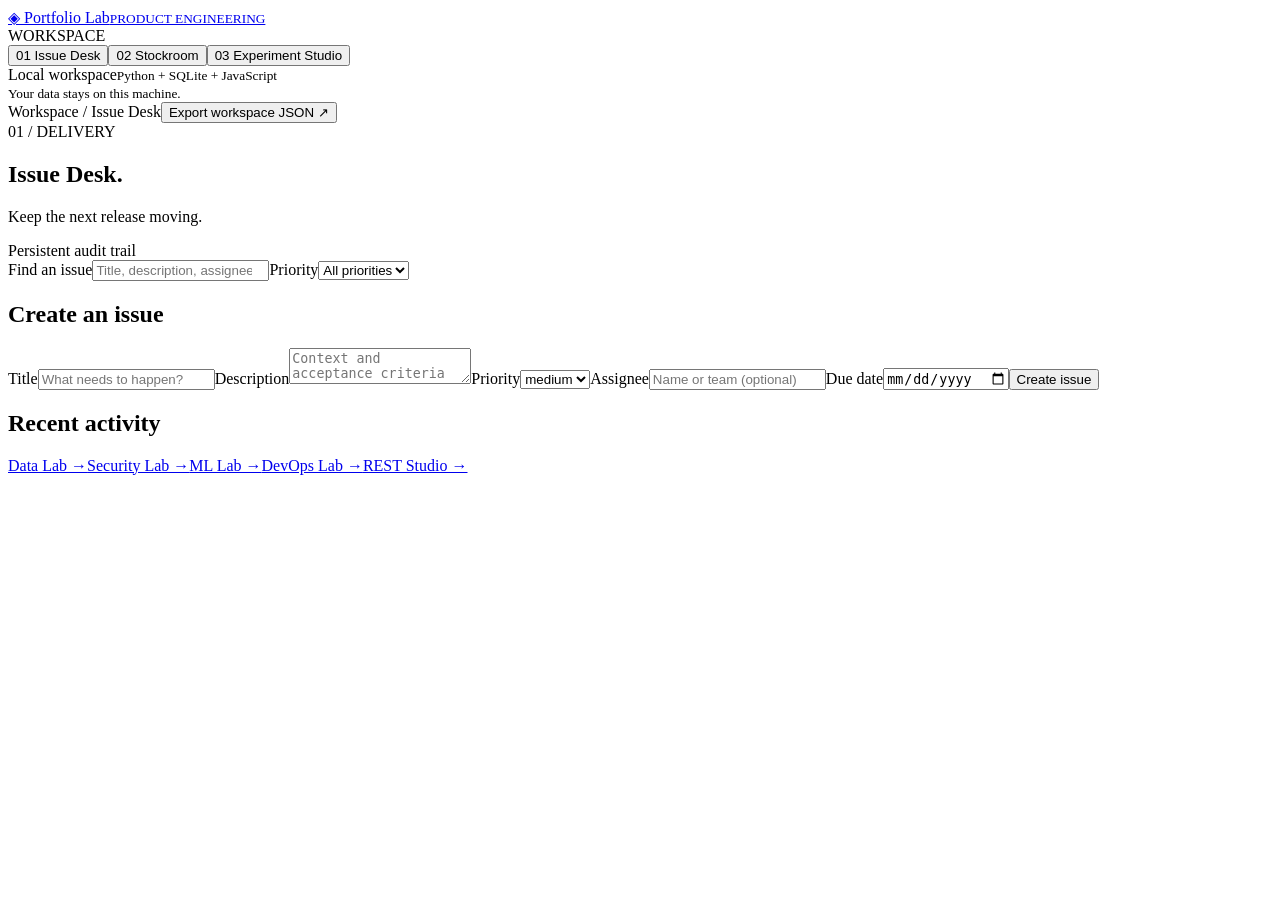
==== portfolio/static/index.html @ 2fe7ec46 "Compare experiment differences with reference-verified intervals and tests" ====
<!doctype html>
<html lang="en">
<head><meta charset="utf-8"><meta name="viewport" content="width=device-width,initial-scale=1"><title>Portfolio Lab · Product workspace</title><link rel="stylesheet" href="/style.css"><link rel="stylesheet" href="/identities.css"><link rel="stylesheet" href="/observatory.css"><script src="/observatory.js" defer></script><script src="/identities.js" defer></script><script src="/capabilities.js" defer></script><script src="/app.js" defer></script></head>
<body>
<aside><a class="brand" href="/">◈ <span>Portfolio Lab<small>PRODUCT ENGINEERING</small></span></a><div class="nav-label">WORKSPACE</div><nav aria-label="Applications"><button data-page="tickets" class="selected">01 <span>Issue Desk</span></button><button data-page="inventory">02 <span>Stockroom</span></button><button data-page="experiments">03 <span>Experiment Studio</span></button></nav><div class="aside-bottom"><span class="dot"></span> Local workspace<small>Python + SQLite + JavaScript<br>Your data stays on this machine.</small></div></aside>
<main><header><span id="breadcrumb">Workspace / Issue Desk</span><button id="export" class="subtle">Export workspace JSON ↗</button></header><div id="notice" role="status" aria-live="polite"></div>
<section id="tickets" class="page"><div class="heading"><div><div class="eyebrow">01 / DELIVERY</div><h1>Issue Desk<span>.</span></h1><p>Keep the next release moving.</p></div><span class="pill">Persistent audit trail</span></div><div id="ticket-stats" class="stats"></div><div class="toolbar"><label>Find an issue<input id="search" type="search" maxlength="200" placeholder="Title, description, assignee, or #ID"></label><label>Priority<select id="priority-filter"><option value="">All priorities</option><option>high</option><option>medium</option><option>low</option></select></label></div><div class="filter-feedback"><span id="filter-summary" role="status"></span><button id="reset-filters" class="subtle" hidden>Clear filters</button></div><div id="board" class="board"></div><div class="two-col"><form id="ticket-form" class="panel"><h2>Create an issue</h2><label>Title<input name="title" required maxlength="200" placeholder="What needs to happen?"></label><label>Description<textarea name="description" required maxlength="4000" placeholder="Context and acceptance criteria"></textarea></label><label>Priority<select name="priority"><option>medium</option><option>high</option><option>low</option></select></label><label>Assignee<input name="assignee" maxlength="120" placeholder="Name or team (optional)"></label><label>Due date<input name="due_date" type="date"></label><button class="primary">Create issue</button></form><div class="panel"><h2>Recent activity</h2><div id="activity"></div></div></div></section>
<section id="inventory" class="page" hidden><div class="heading"><div><div class="eyebrow">02 / OPERATIONS</div><h1>Stockroom<span>.</span></h1><p>Every unit accounted for. Every movement traceable.</p></div><span class="pill">Atomic stock updates</span></div><div id="inventory-stats" class="stats"></div><div class="panel table-wrap"><h2>Inventory overview</h2><table><thead><tr><th>Product / SKU</th><th>On hand</th><th>Reorder at</th><th>Status</th></tr></thead><tbody id="products"></tbody></table></div><div class="two-col"><form id="product-form" class="panel"><h2>Add a product</h2><label>Product name<input name="name" required maxlength="200"></label><label>Unique SKU<input name="sku" required maxlength="40"></label><label>Reorder point<input name="reorder_point" type="number" min="0" max="1000000000" value="5" required></label><button class="primary">Add product</button></form><form id="movement-form" class="panel"><h2>Record a movement</h2><label>Product<select id="product-select" name="product_id" required></select></label><label>Quantity change<input name="delta" type="number" min="-1000000" max="1000000" required placeholder="10 to receive, -3 to withdraw"></label><label>Reason<input name="note" required maxlength="500" placeholder="Purchase order or shipment reference"></label><button class="primary">Record movement</button></form></div><div class="panel"><div class="section-head"><h2>Movement ledger <small>Latest 100</small></h2><a href="/api/movements.csv" download="stock-movements.csv">Export full ledger CSV</a></div><div id="movements"></div></div></section>
<section id="experiments" class="page" hidden><div class="heading"><div><div class="eyebrow">03 / INSIGHTS</div><h1>Experiment Studio<span>.</span></h1><p>Turn conversion counts into understandable results.</p></div><span class="pill">95% Wilson intervals</span></div><div class="two-col experiment-layout"><form id="experiment-form" class="panel"><h2>Analyze an experiment</h2><label>Experiment name<input name="name" required maxlength="200" placeholder="Checkout button copy"></label><div class="two-col"><label>A visitors<input name="a_visitors" type="number" min="1" max="1000000000" required></label><label>A conversions<input name="a_conversions" type="number" min="0" max="1000000000" required></label><label>B visitors<input name="b_visitors" type="number" min="1" max="1000000000" required></label><label>B conversions<input name="b_conversions" type="number" min="0" max="1000000000" required></label></div><button class="primary">Save analysis</button><p class="help">Compare rates and the difference between them. Assumes independent groups and a fixed stopping point; repeated testing is not corrected.</p></form><div id="experiment-results"></div></div></section>
<footer><a href="/data">Data Lab →</a><a href="/security">Security Lab →</a><a href="/ml">ML Lab →</a><a href="/devops">DevOps Lab →</a><a href="/rest">REST Studio →</a></footer></main>
</body></html>
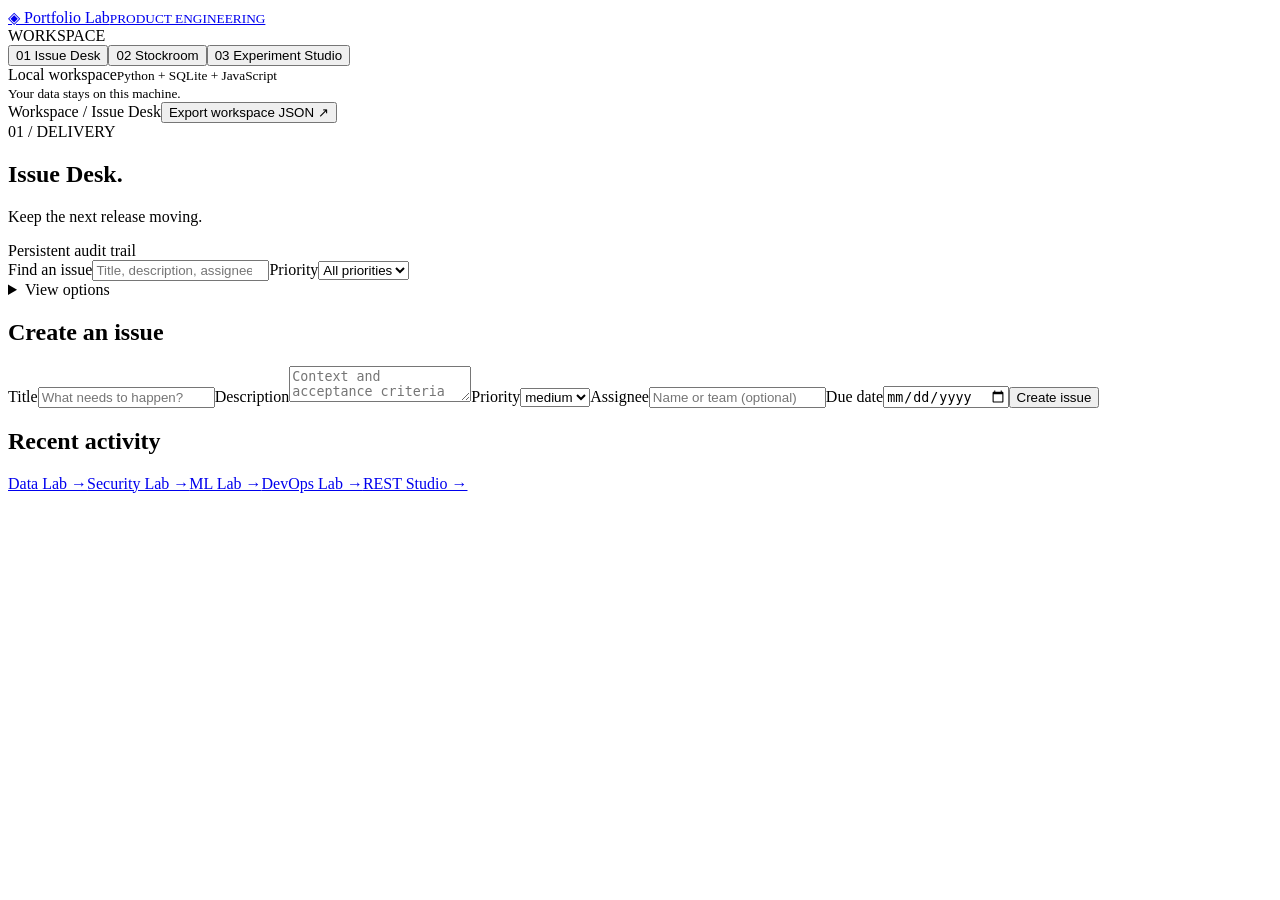
==== commit 0bfaef94: "Add persistent due-date filters and urgency ordering to Issue Desk" ====
--- a/portfolio/static/index.html
+++ b/portfolio/static/index.html
@@ -4,7 +4,7 @@
 <body>
 <aside><a class="brand" href="/">◈ <span>Portfolio Lab<small>PRODUCT ENGINEERING</small></span></a><div class="nav-label">WORKSPACE</div><nav aria-label="Applications"><button data-page="tickets" class="selected">01 <span>Issue Desk</span></button><button data-page="inventory">02 <span>Stockroom</span></button><button data-page="experiments">03 <span>Experiment Studio</span></button></nav><div class="aside-bottom"><span class="dot"></span> Local workspace<small>Python + SQLite + JavaScript<br>Your data stays on this machine.</small></div></aside>
 <main><header><span id="breadcrumb">Workspace / Issue Desk</span><button id="export" class="subtle">Export workspace JSON ↗</button></header><div id="notice" role="status" aria-live="polite"></div>
-<section id="tickets" class="page"><div class="heading"><div><div class="eyebrow">01 / DELIVERY</div><h1>Issue Desk<span>.</span></h1><p>Keep the next release moving.</p></div><span class="pill">Persistent audit trail</span></div><div id="ticket-stats" class="stats"></div><div class="toolbar"><label>Find an issue<input id="search" type="search" maxlength="200" placeholder="Title, description, assignee, or #ID"></label><label>Priority<select id="priority-filter"><option value="">All priorities</option><option>high</option><option>medium</option><option>low</option></select></label></div><div class="filter-feedback"><span id="filter-summary" role="status"></span><button id="reset-filters" class="subtle" hidden>Clear filters</button></div><div id="board" class="board"></div><div class="two-col"><form id="ticket-form" class="panel"><h2>Create an issue</h2><label>Title<input name="title" required maxlength="200" placeholder="What needs to happen?"></label><label>Description<textarea name="description" required maxlength="4000" placeholder="Context and acceptance criteria"></textarea></label><label>Priority<select name="priority"><option>medium</option><option>high</option><option>low</option></select></label><label>Assignee<input name="assignee" maxlength="120" placeholder="Name or team (optional)"></label><label>Due date<input name="due_date" type="date"></label><button class="primary">Create issue</button></form><div class="panel"><h2>Recent activity</h2><div id="activity"></div></div></div></section>
+<section id="tickets" class="page"><div class="heading"><div><div class="eyebrow">01 / DELIVERY</div><h1>Issue Desk<span>.</span></h1><p>Keep the next release moving.</p></div><span class="pill">Persistent audit trail</span></div><div id="ticket-stats" class="stats"></div><div class="toolbar"><label>Find an issue<input id="search" type="search" maxlength="200" placeholder="Title, description, assignee, or #ID"></label><label>Priority<select id="priority-filter"><option value="">All priorities</option><option>high</option><option>medium</option><option>low</option></select></label></div><details id="issue-view-options" class="issue-view-options"><summary>View options</summary><div class="two-col"><label>Due date filter<select id="due-filter"><option value="">Any due date</option><option value="overdue">Open and overdue</option><option value="today">Open and due today</option><option value="unscheduled">Open without a due date</option></select></label><label>Order within each column<select id="issue-sort"><option value="newest">Newest first</option><option value="priority">Highest priority first</option><option value="due">Earliest due date first</option></select></label></div></details><div class="filter-feedback"><span id="filter-summary" role="status"></span><button id="reset-filters" class="subtle" hidden>Clear filters</button></div><div id="board" class="board"></div><div class="two-col"><form id="ticket-form" class="panel"><h2>Create an issue</h2><label>Title<input name="title" required maxlength="200" placeholder="What needs to happen?"></label><label>Description<textarea name="description" required maxlength="4000" placeholder="Context and acceptance criteria"></textarea></label><label>Priority<select name="priority"><option>medium</option><option>high</option><option>low</option></select></label><label>Assignee<input name="assignee" maxlength="120" placeholder="Name or team (optional)"></label><label>Due date<input name="due_date" type="date"></label><button class="primary">Create issue</button></form><div class="panel"><h2>Recent activity</h2><div id="activity"></div></div></div></section>
 <section id="inventory" class="page" hidden><div class="heading"><div><div class="eyebrow">02 / OPERATIONS</div><h1>Stockroom<span>.</span></h1><p>Every unit accounted for. Every movement traceable.</p></div><span class="pill">Atomic stock updates</span></div><div id="inventory-stats" class="stats"></div><div class="panel table-wrap"><h2>Inventory overview</h2><table><thead><tr><th>Product / SKU</th><th>On hand</th><th>Reorder at</th><th>Status</th></tr></thead><tbody id="products"></tbody></table></div><div class="two-col"><form id="product-form" class="panel"><h2>Add a product</h2><label>Product name<input name="name" required maxlength="200"></label><label>Unique SKU<input name="sku" required maxlength="40"></label><label>Reorder point<input name="reorder_point" type="number" min="0" max="1000000000" value="5" required></label><button class="primary">Add product</button></form><form id="movement-form" class="panel"><h2>Record a movement</h2><label>Product<select id="product-select" name="product_id" required></select></label><label>Quantity change<input name="delta" type="number" min="-1000000" max="1000000" required placeholder="10 to receive, -3 to withdraw"></label><label>Reason<input name="note" required maxlength="500" placeholder="Purchase order or shipment reference"></label><button class="primary">Record movement</button></form></div><div class="panel"><div class="section-head"><h2>Movement ledger <small>Latest 100</small></h2><a href="/api/movements.csv" download="stock-movements.csv">Export full ledger CSV</a></div><div id="movements"></div></div></section>
 <section id="experiments" class="page" hidden><div class="heading"><div><div class="eyebrow">03 / INSIGHTS</div><h1>Experiment Studio<span>.</span></h1><p>Turn conversion counts into understandable results.</p></div><span class="pill">95% Wilson intervals</span></div><div class="two-col experiment-layout"><form id="experiment-form" class="panel"><h2>Analyze an experiment</h2><label>Experiment name<input name="name" required maxlength="200" placeholder="Checkout button copy"></label><div class="two-col"><label>A visitors<input name="a_visitors" type="number" min="1" max="1000000000" required></label><label>A conversions<input name="a_conversions" type="number" min="0" max="1000000000" required></label><label>B visitors<input name="b_visitors" type="number" min="1" max="1000000000" required></label><label>B conversions<input name="b_conversions" type="number" min="0" max="1000000000" required></label></div><button class="primary">Save analysis</button><p class="help">Compare rates and the difference between them. Assumes independent groups and a fixed stopping point; repeated testing is not corrected.</p></form><div id="experiment-results"></div></div></section>
 <footer><a href="/data">Data Lab →</a><a href="/security">Security Lab →</a><a href="/ml">ML Lab →</a><a href="/devops">DevOps Lab →</a><a href="/rest">REST Studio →</a></footer></main>
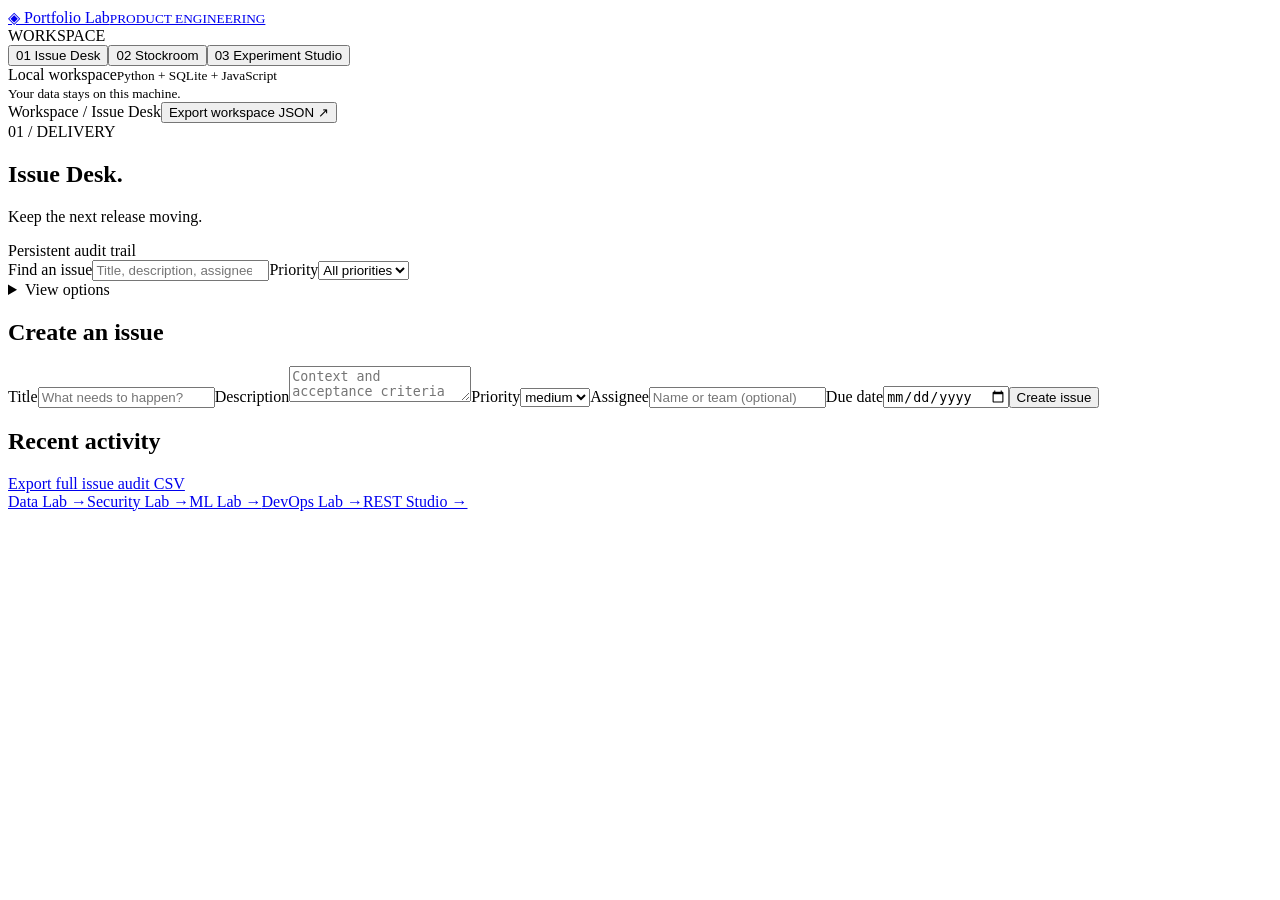
==== commit 21b60984: "Export complete issue audit history from a consistent streamed snapshot" ====
--- a/portfolio/static/index.html
+++ b/portfolio/static/index.html
@@ -1,11 +1,11 @@
 <!doctype html>
 <html lang="en">
-<head><meta charset="utf-8"><meta name="viewport" content="width=device-width,initial-scale=1"><title>Portfolio Lab · Product workspace</title><link rel="stylesheet" href="/style.css"><link rel="stylesheet" href="/identities.css"><link rel="stylesheet" href="/observatory.css"><script src="/observatory.js" defer></script><script src="/identities.js" defer></script><script src="/capabilities.js" defer></script><script src="/app.js" defer></script></head>
+<head><meta charset="utf-8"><meta name="viewport" content="width=device-width,initial-scale=1"><title>Portfolio Lab · Product workspace</title><link rel="stylesheet" href="/style.css"><link rel="stylesheet" href="/identities.css"><link rel="stylesheet" href="/observatory.css"><script src="/observatory.js" defer></script><script src="/identities.js" defer></script><script src="/capabilities.js" defer></script><script src="/rest_transport.js" defer></script><script src="/app.js" defer></script></head>
 <body>
 <aside><a class="brand" href="/">◈ <span>Portfolio Lab<small>PRODUCT ENGINEERING</small></span></a><div class="nav-label">WORKSPACE</div><nav aria-label="Applications"><button data-page="tickets" class="selected">01 <span>Issue Desk</span></button><button data-page="inventory">02 <span>Stockroom</span></button><button data-page="experiments">03 <span>Experiment Studio</span></button></nav><div class="aside-bottom"><span class="dot"></span> Local workspace<small>Python + SQLite + JavaScript<br>Your data stays on this machine.</small></div></aside>
 <main><header><span id="breadcrumb">Workspace / Issue Desk</span><button id="export" class="subtle">Export workspace JSON ↗</button></header><div id="notice" role="status" aria-live="polite"></div>
-<section id="tickets" class="page"><div class="heading"><div><div class="eyebrow">01 / DELIVERY</div><h1>Issue Desk<span>.</span></h1><p>Keep the next release moving.</p></div><span class="pill">Persistent audit trail</span></div><div id="ticket-stats" class="stats"></div><div class="toolbar"><label>Find an issue<input id="search" type="search" maxlength="200" placeholder="Title, description, assignee, or #ID"></label><label>Priority<select id="priority-filter"><option value="">All priorities</option><option>high</option><option>medium</option><option>low</option></select></label></div><details id="issue-view-options" class="issue-view-options"><summary>View options</summary><div class="two-col"><label>Due date filter<select id="due-filter"><option value="">Any due date</option><option value="overdue">Open and overdue</option><option value="today">Open and due today</option><option value="unscheduled">Open without a due date</option></select></label><label>Order within each column<select id="issue-sort"><option value="newest">Newest first</option><option value="priority">Highest priority first</option><option value="due">Earliest due date first</option></select></label></div></details><div class="filter-feedback"><span id="filter-summary" role="status"></span><button id="reset-filters" class="subtle" hidden>Clear filters</button></div><div id="board" class="board"></div><div class="two-col"><form id="ticket-form" class="panel"><h2>Create an issue</h2><label>Title<input name="title" required maxlength="200" placeholder="What needs to happen?"></label><label>Description<textarea name="description" required maxlength="4000" placeholder="Context and acceptance criteria"></textarea></label><label>Priority<select name="priority"><option>medium</option><option>high</option><option>low</option></select></label><label>Assignee<input name="assignee" maxlength="120" placeholder="Name or team (optional)"></label><label>Due date<input name="due_date" type="date"></label><button class="primary">Create issue</button></form><div class="panel"><h2>Recent activity</h2><div id="activity"></div></div></div></section>
-<section id="inventory" class="page" hidden><div class="heading"><div><div class="eyebrow">02 / OPERATIONS</div><h1>Stockroom<span>.</span></h1><p>Every unit accounted for. Every movement traceable.</p></div><span class="pill">Atomic stock updates</span></div><div id="inventory-stats" class="stats"></div><div class="panel table-wrap"><h2>Inventory overview</h2><table><thead><tr><th>Product / SKU</th><th>On hand</th><th>Reorder at</th><th>Status</th></tr></thead><tbody id="products"></tbody></table></div><div class="two-col"><form id="product-form" class="panel"><h2>Add a product</h2><label>Product name<input name="name" required maxlength="200"></label><label>Unique SKU<input name="sku" required maxlength="40"></label><label>Reorder point<input name="reorder_point" type="number" min="0" max="1000000000" value="5" required></label><button class="primary">Add product</button></form><form id="movement-form" class="panel"><h2>Record a movement</h2><label>Product<select id="product-select" name="product_id" required></select></label><label>Quantity change<input name="delta" type="number" min="-1000000" max="1000000" required placeholder="10 to receive, -3 to withdraw"></label><label>Reason<input name="note" required maxlength="500" placeholder="Purchase order or shipment reference"></label><button class="primary">Record movement</button></form></div><div class="panel"><div class="section-head"><h2>Movement ledger <small>Latest 100</small></h2><a href="/api/movements.csv" download="stock-movements.csv">Export full ledger CSV</a></div><div id="movements"></div></div></section>
-<section id="experiments" class="page" hidden><div class="heading"><div><div class="eyebrow">03 / INSIGHTS</div><h1>Experiment Studio<span>.</span></h1><p>Turn conversion counts into understandable results.</p></div><span class="pill">95% Wilson intervals</span></div><div class="two-col experiment-layout"><form id="experiment-form" class="panel"><h2>Analyze an experiment</h2><label>Experiment name<input name="name" required maxlength="200" placeholder="Checkout button copy"></label><div class="two-col"><label>A visitors<input name="a_visitors" type="number" min="1" max="1000000000" required></label><label>A conversions<input name="a_conversions" type="number" min="0" max="1000000000" required></label><label>B visitors<input name="b_visitors" type="number" min="1" max="1000000000" required></label><label>B conversions<input name="b_conversions" type="number" min="0" max="1000000000" required></label></div><button class="primary">Save analysis</button><p class="help">Compare rates and the difference between them. Assumes independent groups and a fixed stopping point; repeated testing is not corrected.</p></form><div id="experiment-results"></div></div></section>
+<section id="tickets" class="page"><div class="heading"><div><div class="eyebrow">01 / DELIVERY</div><h1>Issue Desk<span>.</span></h1><p>Keep the next release moving.</p></div><span class="pill">Persistent audit trail</span></div><div id="ticket-stats" class="stats"></div><div class="toolbar"><label>Find an issue<input id="search" type="search" maxlength="200" placeholder="Title, description, assignee, or #ID"></label><label>Priority<select id="priority-filter"><option value="">All priorities</option><option>high</option><option>medium</option><option>low</option></select></label></div><details id="issue-view-options" class="issue-view-options"><summary>View options</summary><div class="two-col"><label>Due date filter<select id="due-filter"><option value="">Any due date</option><option value="overdue">Open and overdue</option><option value="today">Open and due today</option><option value="unscheduled">Open without a due date</option></select></label><label>Issue visibility<select id="issue-archive"><option value="current">Current issues</option><option value="archived">Archived issues</option><option value="all">Current and archived</option></select></label><label>Order within each column<select id="issue-sort"><option value="newest">Newest first</option><option value="priority">Highest priority first</option><option value="due">Earliest due date first</option></select></label></div></details><div class="filter-feedback"><span id="filter-summary" role="status"></span><button id="reset-filters" class="subtle" hidden>Clear filters</button></div><div id="board" class="board"></div><div class="two-col"><form id="ticket-form" class="panel"><h2>Create an issue</h2><label>Title<input name="title" required maxlength="200" placeholder="What needs to happen?"></label><label>Description<textarea name="description" required maxlength="4000" placeholder="Context and acceptance criteria"></textarea></label><label>Priority<select name="priority"><option>medium</option><option>high</option><option>low</option></select></label><label>Assignee<input name="assignee" maxlength="120" placeholder="Name or team (optional)"></label><label>Due date<input name="due_date" type="date"></label><button class="primary">Create issue</button></form><div class="panel"><div class="section-head"><h2>Recent activity</h2><a href="/api/issues-audit.csv" download="issue-audit.csv">Export full issue audit CSV</a></div><div id="activity"></div></div></div></section>
+<section id="inventory" class="page" hidden><div class="heading"><div><div class="eyebrow">02 / OPERATIONS</div><h1>Stockroom<span>.</span></h1><p>Every unit accounted for. Every movement traceable.</p></div><span class="pill">Atomic stock updates</span></div><div id="inventory-stats" class="stats"></div><div class="panel table-wrap"><h2>Inventory overview</h2><details id="inventory-view-options" class="issue-view-options"><summary>Filter inventory</summary><div class="two-col"><label>Product name or SKU<input id="inventory-search" type="search" maxlength="200" placeholder="Find a product"></label><label>Stock status<select id="inventory-status"><option value="">All products</option><option value="reorder">At or below reorder point</option><option value="empty">Out of stock</option><option value="healthy">Above reorder point</option></select></label><label>Order by<select id="inventory-sort"><option value="name">Product name</option><option value="stock">Lowest stock first</option><option value="shortfall">Largest reorder shortfall</option></select></label></div><button id="reset-inventory-filters" type="button" hidden>Reset inventory filters</button></details><p id="inventory-count" class="hint" role="status"></p><table><thead><tr><th>Product / SKU</th><th>On hand</th><th>Reorder at</th><th>Status</th></tr></thead><tbody id="products"></tbody></table></div><details class="panel"><summary>Edit product details</summary><form id="product-edit-form"><label>Product to edit<select id="edit-product" required><option value="">Select a product</option></select></label><label>Product name<input name="name" required maxlength="200"></label><label>Reorder threshold<input name="reorder_point" type="number" min="0" max="1000000000" required></label><button class="primary">Save product details</button><button id="reload-product" type="button">Discard edits and load saved values</button><p class="help">SKU identifies this product throughout its ledger. Name and threshold edits use version checks; receipts and withdrawals remain in the movement form.</p><p class="product-feedback" role="status"></p></form></details><div class="two-col"><form id="product-form" class="panel"><h2>Add a product</h2><label>Product name<input name="name" required maxlength="200"></label><label>Unique SKU<input name="sku" required maxlength="40"></label><label>Reorder point<input name="reorder_point" type="number" min="0" max="1000000000" value="5" required></label><button class="primary">Add product</button></form><form id="movement-form" class="panel"><h2>Record a movement</h2><label>Product<select id="product-select" name="product_id" required></select></label><label>Quantity change<input name="delta" type="number" min="-1000000" max="1000000" required placeholder="10 to receive, -3 to withdraw"></label><label>Reason<input name="note" required maxlength="500" placeholder="Purchase order or shipment reference"></label><button class="primary">Record movement</button></form></div><div class="panel"><div class="section-head"><h2>Movement ledger <small>Latest 100</small></h2><a href="/api/movements.csv" download="stock-movements.csv">Export full ledger CSV</a></div><div id="movements"></div></div></section>
+<section id="experiments" class="page" hidden><div class="heading"><div><div class="eyebrow">03 / INSIGHTS</div><h1>Experiment Studio<span>.</span></h1><p>Turn conversion counts into understandable results.</p></div><span class="pill">95% Wilson intervals</span></div><div class="two-col experiment-layout"><form id="experiment-form" class="panel"><h2>Analyze an experiment</h2><label>Experiment name<input name="name" required maxlength="200" placeholder="Checkout button copy"></label><details><summary>Experiment context · optional</summary><label>Hypothesis<textarea name="hypothesis" maxlength="2000" placeholder="Clearer checkout copy will increase completed purchases."></textarea></label><label>Primary conversion metric<input name="primary_metric" maxlength="200" placeholder="Completed purchases per visitor"></label><p class="help">Record the question and what counts as a conversion. Context does not change the statistical calculation.</p></details><div class="two-col"><label>A visitors<input name="a_visitors" type="number" min="1" max="1000000000" required></label><label>A conversions<input name="a_conversions" type="number" min="0" max="1000000000" required></label><label>B visitors<input name="b_visitors" type="number" min="1" max="1000000000" required></label><label>B conversions<input name="b_conversions" type="number" min="0" max="1000000000" required></label></div><button class="primary">Save analysis</button><p class="help">Compare rates and the difference between them. Assumes independent groups and a fixed stopping point; repeated testing is not corrected.</p></form><div id="experiment-results"></div></div></section>
 <footer><a href="/data">Data Lab →</a><a href="/security">Security Lab →</a><a href="/ml">ML Lab →</a><a href="/devops">DevOps Lab →</a><a href="/rest">REST Studio →</a></footer></main>
 </body></html>
